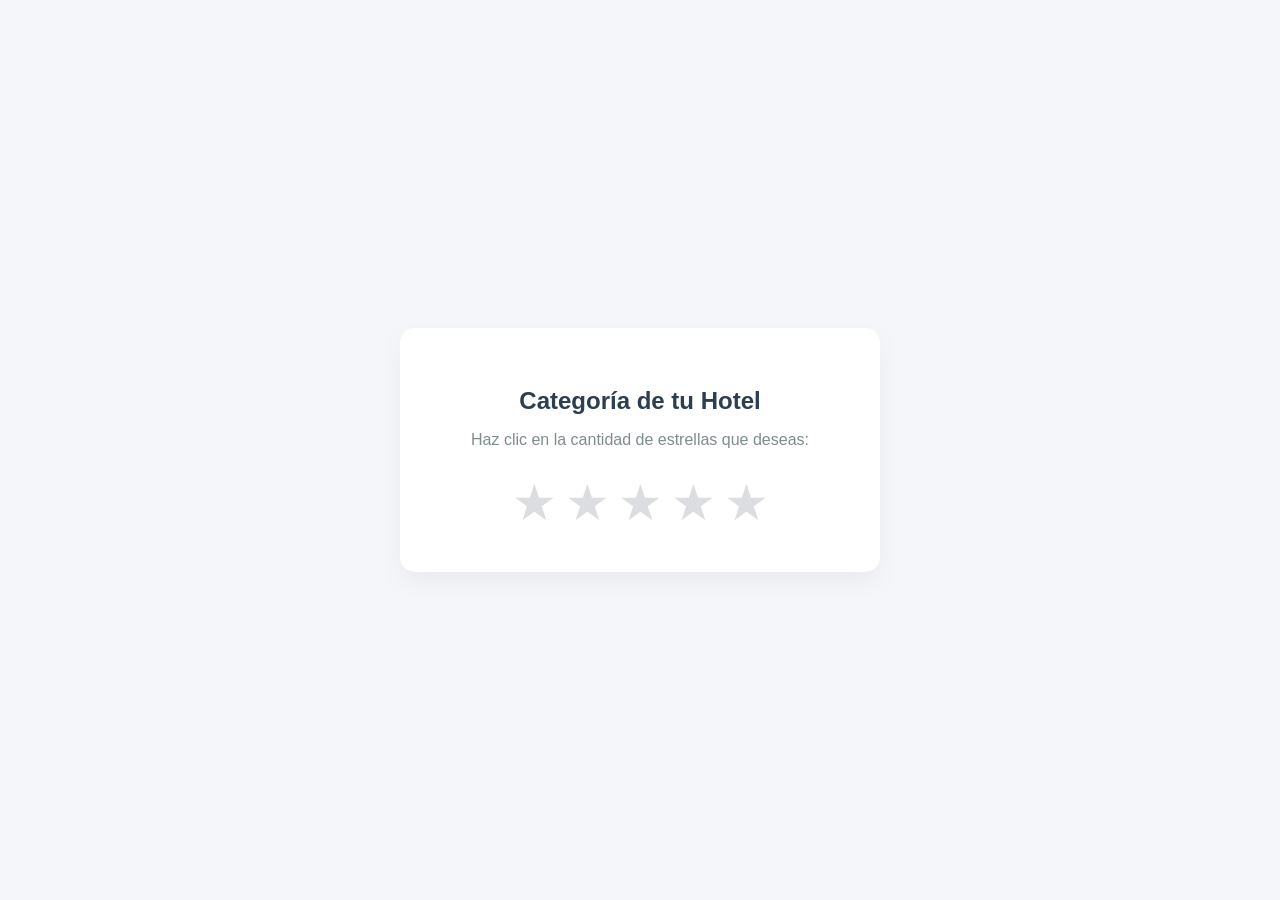
==== eiojfijcifje.html @ e1d3bf28 "home terminado" ====
<!DOCTYPE html>
<html lang="es">
<head>
    <meta charset="UTF-8">
    <meta name="viewport" content="width=device-width, initial-scale=1.0">
    <title>Selector de Estrellas Puro CSS</title>
    <style>
        body {
            font-family: 'Segoe UI', sans-serif;
            background-color: #f5f6fa;
            display: flex;
            justify-content: center;
            align-items: center;
            height: 100vh;
            margin: 0;
        }
        .tarjeta {
            background-color: white;
            padding: 40px;
            border-radius: 15px;
            box-shadow: 0 10px 25px rgba(0,0,0,0.05);
            text-align: center;
            max-width: 400px;
            width: 100%;
        }
        h2 { color: #2c3e50; margin-bottom: 5px; }
        p { color: #7f8c8d; margin-bottom: 25px; }

        /* --- AQUÍ ESTÁ EL TRUCO DE LAS ESTRELLAS --- */
        .contenedor-estrellas {
            display: flex;
            flex-direction: row-reverse; /* Voltea las estrellas para que el CSS pinte las anteriores */
            justify-content: center;
            gap: 8px;
        }

        /* Ocultamos COMPLETAMENTE los círculos de los inputs */
        .contenedor-estrellas input {
            position: absolute;
            opacity: 0;
            width: 0;
            height: 0;
        }

        /* Estilo de las estrellas (Gris por defecto cuando no están seleccionadas) */
        .contenedor-estrellas label {
            font-size: 50px;
            color: #dcdde1; /* Gris claro */
            cursor: pointer;
            transition: color 0.2s ease, transform 0.1s;
        }

        /* 1. Cuando pasas el mouse por encima: Ilumina esa estrella y todas las anteriores (1, 2, 3...) */
        .contenedor-estrellas label:hover,
        .contenedor-estrellas label:hover ~ label {
            color: #f1c40f; /* Dorado */
            transform: scale(1.1);
        }

        /* 2. Cuando haces CLIC: Mantiene dorada la estrella seleccionada y todas las anteriores */
        .contenedor-estrellas input:checked ~ label {
            color: #f1c40f; /* Dorado fijo */
        }


        /* --- SECCIÓN DE MENSAJES (OPCIONAL) --- */
        .mensaje {
            display: none;
            margin-top: 30px;
            padding: 12px;
            border-radius: 8px;
            font-weight: bold;
            background-color: #ecf0f1;
            color: #34495e;
        }

        /* Muestra el mensaje correcto según el clic */
        #star1:checked ~ .msg-1,
        #star2:checked ~ .msg-2,
        #star3:checked ~ .msg-3,
        #star4:checked ~ .msg-4,
        #star5:checked ~ .msg-5 {
            display: block;
        }
    </style>
</head>
<body>

<div class="tarjeta">
    <h2>Categoría de tu Hotel</h2>
    <p>Haz clic en la cantidad de estrellas que deseas:</p>

    <div class="contenedor-estrellas">
        
        <input type="radio" id="star5" name="estrellas">
        <label for="star5">★</label>

        <input type="radio" id="star4" name="estrellas">
        <label for="star4">★</label>

        <input type="radio" id="star3" name="estrellas">
        <label for="star3">★</label>

        <input type="radio" id="star2" name="estrellas">
        <label for="star2">★</label>

        <input type="radio" id="star1" name="estrellas">
        <label for="star1">★</label>

        <div class="mensaje msg-1">Seleccionaste: 1 Estrella ⭐</div>
        <div class="mensaje msg-2">Seleccionaste: 2 Estrellas ⭐⭐</div>
        <div class="mensaje msg-3">Seleccionaste: 3 Estrellas ⭐⭐⭐</div>
        <div class="mensaje msg-4">Seleccionaste: 4 Estrellas ⭐⭐⭐⭐</div>
        <div class="mensaje msg-5">Seleccionaste: 5 Estrellas ⭐⭐⭐⭐⭐</div>

    </div>
</div>

</body>
</html>
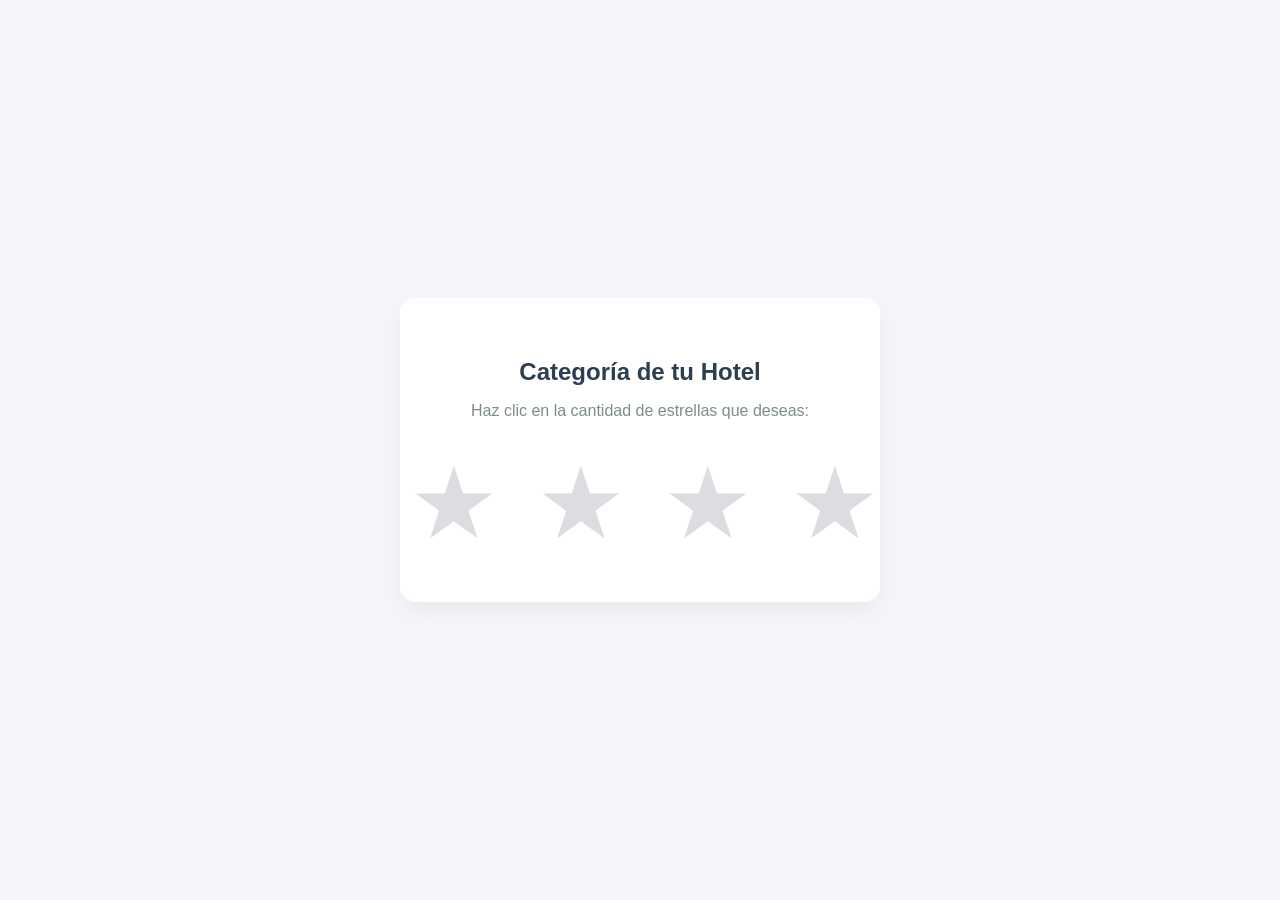
==== commit f11ff18e: "paginaterminada" ====
--- a/eiojfijcifje.html
+++ b/eiojfijcifje.html
@@ -36,17 +36,16 @@
 
         /* Ocultamos COMPLETAMENTE los círculos de los inputs */
         .contenedor-estrellas input {
-            position: absolute;
+           
             opacity: 0;
-            width: 0;
-            height: 0;
+           
         }
 
         /* Estilo de las estrellas (Gris por defecto cuando no están seleccionadas) */
         .contenedor-estrellas label {
-            font-size: 50px;
+            font-size: 100px;
             color: #dcdde1; /* Gris claro */
-            cursor: pointer;
+           
             transition: color 0.2s ease, transform 0.1s;
         }
 
@@ -54,7 +53,7 @@
         .contenedor-estrellas label:hover,
         .contenedor-estrellas label:hover ~ label {
             color: #f1c40f; /* Dorado */
-            transform: scale(1.1);
+          
         }
 
         /* 2. Cuando haces CLIC: Mantiene dorada la estrella seleccionada y todas las anteriores */
@@ -64,24 +63,10 @@
 
 
         /* --- SECCIÓN DE MENSAJES (OPCIONAL) --- */
-        .mensaje {
-            display: none;
-            margin-top: 30px;
-            padding: 12px;
-            border-radius: 8px;
-            font-weight: bold;
-            background-color: #ecf0f1;
-            color: #34495e;
-        }
+       
 
         /* Muestra el mensaje correcto según el clic */
-        #star1:checked ~ .msg-1,
-        #star2:checked ~ .msg-2,
-        #star3:checked ~ .msg-3,
-        #star4:checked ~ .msg-4,
-        #star5:checked ~ .msg-5 {
-            display: block;
-        }
+        
     </style>
 </head>
 <body>
@@ -105,13 +90,9 @@
         <label for="star2">★</label>
 
         <input type="radio" id="star1" name="estrellas">
-        <label for="star1">★</label>
+        <label for="star1"></label>
 
-        <div class="mensaje msg-1">Seleccionaste: 1 Estrella ⭐</div>
-        <div class="mensaje msg-2">Seleccionaste: 2 Estrellas ⭐⭐</div>
-        <div class="mensaje msg-3">Seleccionaste: 3 Estrellas ⭐⭐⭐</div>
-        <div class="mensaje msg-4">Seleccionaste: 4 Estrellas ⭐⭐⭐⭐</div>
-        <div class="mensaje msg-5">Seleccionaste: 5 Estrellas ⭐⭐⭐⭐⭐</div>
+      
 
     </div>
 </div>
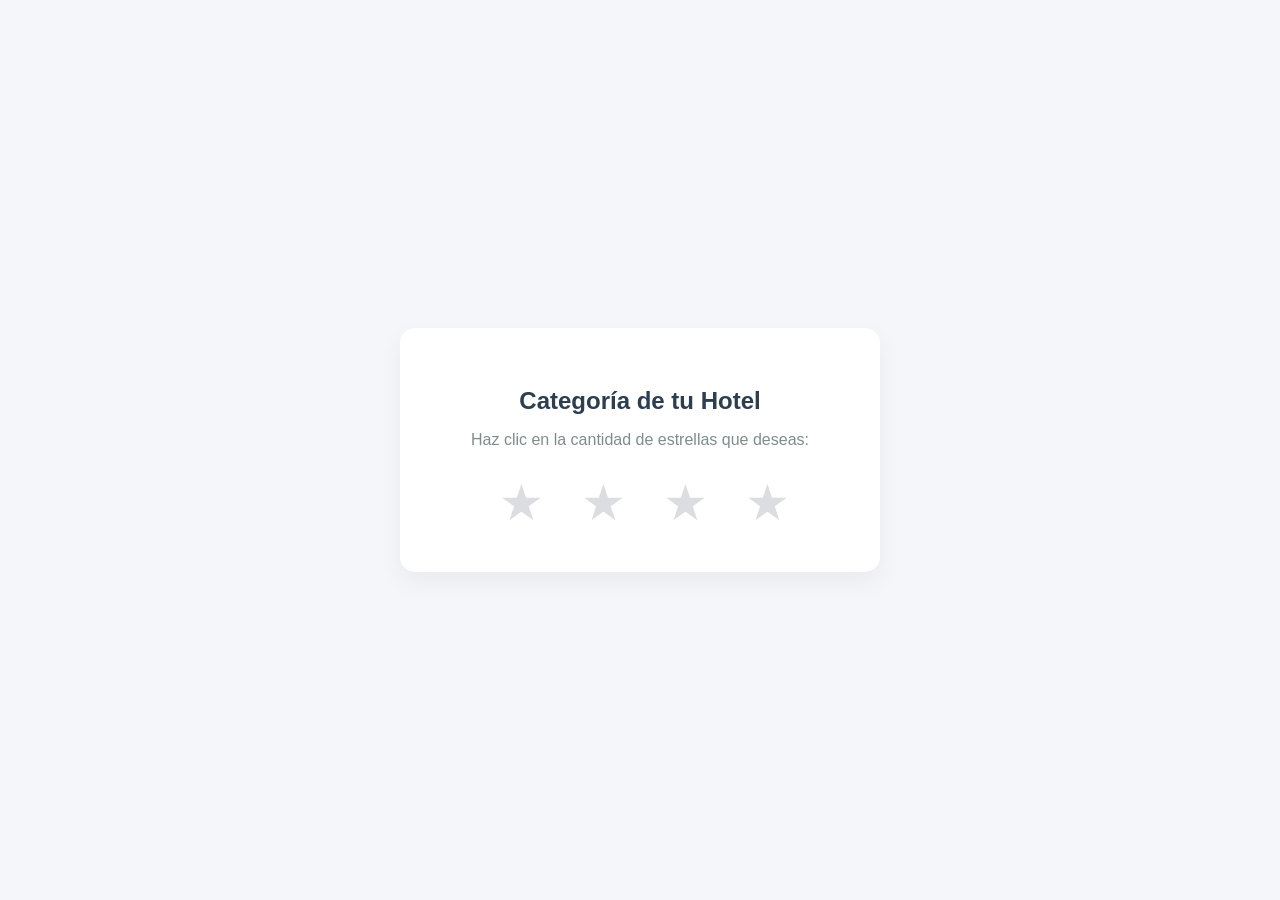
==== commit e93f1078: "detalles terminados" ====
--- a/eiojfijcifje.html
+++ b/eiojfijcifje.html
@@ -43,7 +43,7 @@
 
         /* Estilo de las estrellas (Gris por defecto cuando no están seleccionadas) */
         .contenedor-estrellas label {
-            font-size: 100px;
+            font-size: 50px;
             color: #dcdde1; /* Gris claro */
            
             transition: color 0.2s ease, transform 0.1s;
